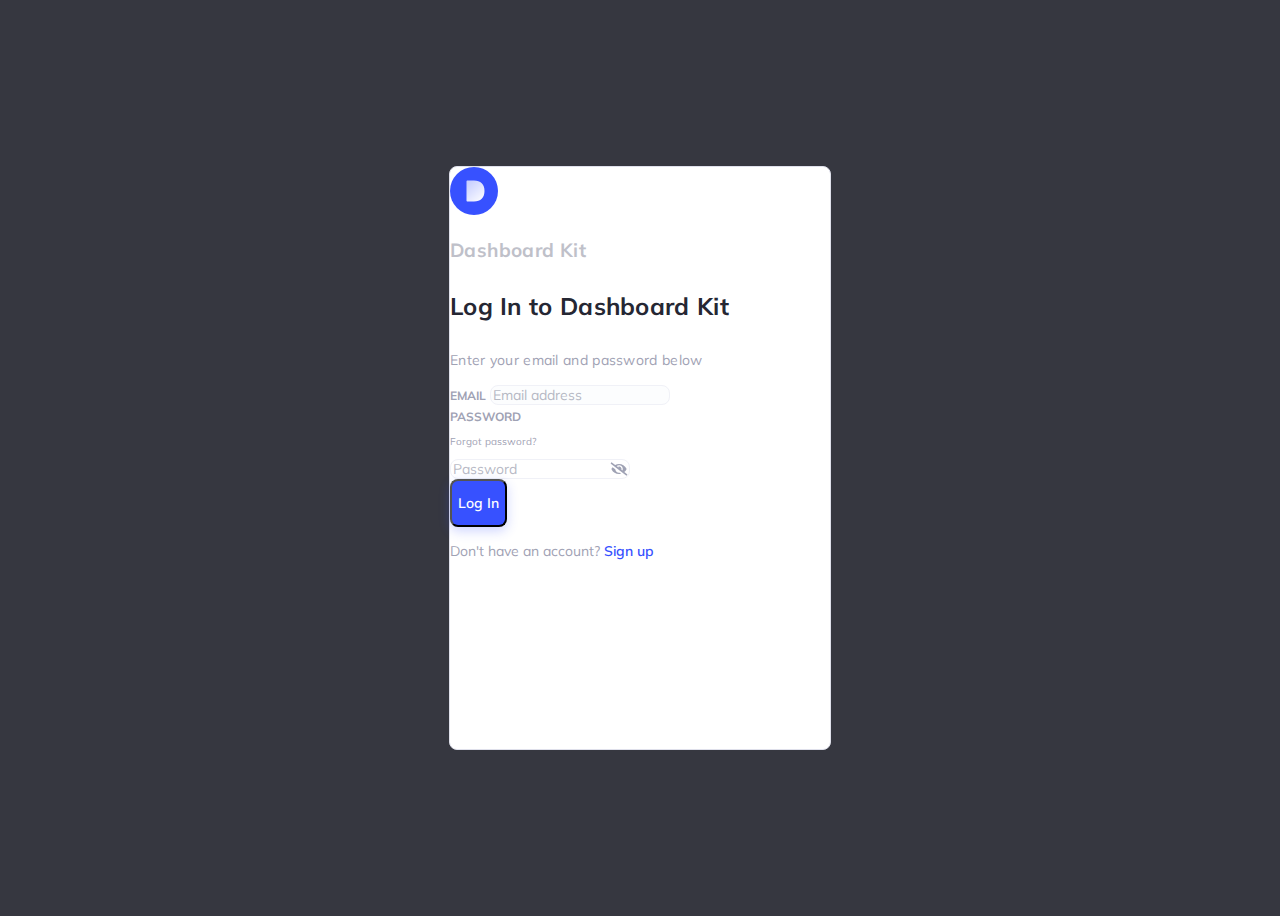
==== index.html @ 15b7e597 "log in page in finished" ====
<!DOCTYPE html>
<html lang="en">
<head>
    <meta charset="UTF-8">
    <meta http-equiv="X-UA-Compatible" content="IE=edge">
    <meta name="viewport" content="width=device-width, initial-scale=1.0">
    <title>UI-Kit</title>
    <link href="https://cdn.jsdelivr.net/npm/bootstrap@5.1.3/dist/css/bootstrap.min.css" rel="stylesheet" integrity="sha384-1BmE4kWBq78iYhFldvKuhfTAU6auU8tT94WrHftjDbrCEXSU1oBoqyl2QvZ6jIW3" crossorigin="anonymous">
    <link rel="stylesheet" href="style.css">
</head>
<body>
    <div class="container p-4">
       <div class="login p-2">
        <img class="d-block my-2 mx-auto" src="assets/image/logo.svg" >
        <p class="dashboard-kit mt-3 text-center">Dashboard Kit</p>
        <p class="login-text mx-4 mt-3">Log In to Dashboard Kit</p>
        <p class="text text-center">Enter your email and password below</p>
        <div class="mb-3">
            <label for="exampleInputEmail1" class="form-label email">EMAIL</label>
            <input type="email" class="form-control" id="exampleInputEmail1" placeholder="Email address">
          </div>
          <div class="mb-3">
                <div class="d-flex justify-content-between">
                    <label for="exampleInputPassword1" class="form-label password">PASSWORD</label>
                    <p class="d-inline forgot">Forgot password?</p>
                </div>
                    <input type="password" class="form-control" id="exampleInputPassword1" placeholder="Password">
            </div>
          <button type="button" class="btn w-100 mt-2">Log In</button>
        <p class="account-text text-center mt-4">Don't have an account? <a href="">Sign up</a></p>
        </div>
    </div>
    



    <script src="https://cdn.jsdelivr.net/npm/bootstrap@5.1.3/dist/js/bootstrap.bundle.min.js" integrity="sha384-ka7Sk0Gln4gmtz2MlQnikT1wXgYsOg+OMhuP+IlRH9sENBO0LRn5q+8nbTov4+1p" crossorigin="anonymous"></script>
    <script src="https://cdn.jsdelivr.net/npm/@popperjs/core@2.10.2/dist/umd/popper.min.js" integrity="sha384-7+zCNj/IqJ95wo16oMtfsKbZ9ccEh31eOz1HGyDuCQ6wgnyJNSYdrPa03rtR1zdB" crossorigin="anonymous"></script>
<script src="https://cdn.jsdelivr.net/npm/bootstrap@5.1.3/dist/js/bootstrap.min.js" integrity="sha384-QJHtvGhmr9XOIpI6YVutG+2QOK9T+ZnN4kzFN1RtK3zEFEIsxhlmWl5/YESvpZ13" crossorigin="anonymous"></script>
</body>
</html>
---- style.css ----
@import url('https://fonts.googleapis.com/css2?family=Mulish:wght@300&400&600&700&display=swap');
*{
    font-family: 'Mulish',sans-serif;
}
body{
    background-color: #363740;
    display: flex;
    align-items: center;
    justify-content: center;
    height: 100vh;
}
.container{
    width: 380px;
    height: 582px;
    border-radius: 8px;
    background-color: #FFFFFF;
    border: 1px solid #DFE0EB;
    
}
.dashboard-kit{
    font-size: 19px;
    color: #A4A6B3;
    font-weight: 700;
    line-height: 24px;
    font-style: normal;
    opacity: 0.7;
    letter-spacing: 0.4px;
}
.login-text{
    color: #252733;
    font-size: 24px;
    line-height: 40px;
    font-style: normal;
    font-weight: 700;
    letter-spacing: 0.3px;
}
.text{
    font-style: normal;
    font-weight: 400;
    font-size: 14px;
    line-height: 20px;
    color: #9FA2B4;
    letter-spacing: 0.3px;
}
.email{
    color: #9FA2B4;
    font-size: 12px;
    line-height: 15px;
    font-weight: 700;
}
#exampleInputEmail1{
    background-color: #FCFDFE;
    border: 1px solid #F0F1F7;
    border-radius: 8px;
}
#exampleInputEmail1::placeholder{
    font-size: 14px;
    line-height: 20px;
    font-weight: 400;
    color: #4B506D;
    opacity: 0.4;
}
.password{
    font-weight: 700;
    font-size: 12px;
    line-height: 15px;
    color: #9FA2B4;
}
.forgot{
    font-weight: 400;
    font-size: 10px;
    line-height: 13px;
    color: #9FA2B4;
    
}
#exampleInputPassword1{
    border: 1px solid #F0F1F7;
    background-color: #FCFDFE;
    border-radius: 8px;
    background: url('assets/image/active.svg') right no-repeat;
}
#exampleInputPassword1::placeholder{
    font-weight: 400;
    font-size: 14px;
    line-height: 20px;
    color: #4B506D;
    opacity: 0.4;
}
.btn{
    height: 48px;
    box-shadow: 0px 4px 12px rgba(55, 81, 255, 0.24);
    border-radius: 8px;
    background: #3751FF;
    color: #FFFFFF;
    font-weight: 600;
    font-size: 14px;
    line-height: 20px;
}
a{
    color: #3751FF;
    font-weight: 600;
    font-size: 14px;
    line-height: 20px;
    text-decoration: none;
}
.account-text{
    font-weight: 400;
    font-size: 14px;
    line-height: 20px;
    color: #9FA2B4;
}
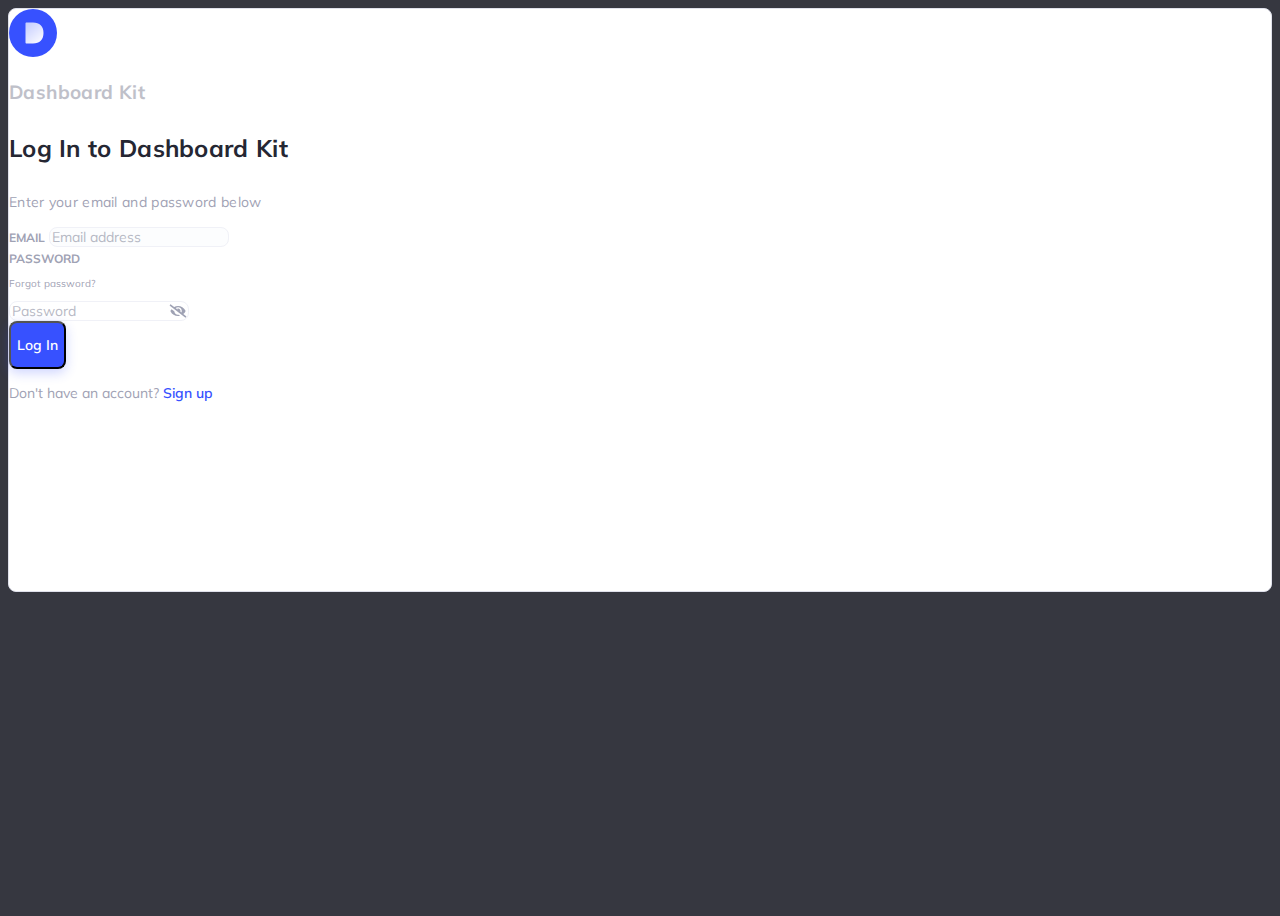
==== commit 926f594e: "home page body edited with bootstrap" ====
--- a/index.html
+++ b/index.html
@@ -8,8 +8,8 @@
     <link href="https://cdn.jsdelivr.net/npm/bootstrap@5.1.3/dist/css/bootstrap.min.css" rel="stylesheet" integrity="sha384-1BmE4kWBq78iYhFldvKuhfTAU6auU8tT94WrHftjDbrCEXSU1oBoqyl2QvZ6jIW3" crossorigin="anonymous">
     <link rel="stylesheet" href="style.css">
 </head>
-<body>
-    <div class="container p-4">
+<body class="d-flex align-items-center justify-content-center">
+    <div class="container col-3 p-4">
        <div class="login p-2">
         <img class="d-block my-2 mx-auto" src="assets/image/logo.svg" >
         <p class="dashboard-kit mt-3 text-center">Dashboard Kit</p>
@@ -26,7 +26,7 @@
                 </div>
                     <input type="password" class="form-control" id="exampleInputPassword1" placeholder="Password">
             </div>
-          <button type="button" class="btn w-100 mt-2">Log In</button>
+          <button type="button" class="btn w-100 mt-2" onClick="location.href='dashboard.html'">Log In</button>
         <p class="account-text text-center mt-4">Don't have an account? <a href="">Sign up</a></p>
         </div>
     </div>
--- a/style.css
+++ b/style.css
@@ -4,18 +4,13 @@
 }
 body{
     background-color: #363740;
-    display: flex;
-    align-items: center;
-    justify-content: center;
     height: 100vh;
 }
 .container{
-    width: 380px;
     height: 582px;
     border-radius: 8px;
     background-color: #FFFFFF;
     border: 1px solid #DFE0EB;
-    
 }
 .dashboard-kit{
     font-size: 19px;
@@ -108,4 +103,67 @@
     font-size: 14px;
     line-height: 20px;
     color: #9FA2B4;
+}
+.subtitle{
+    font-weight: 700;
+    font-size: 19px;
+    line-height: 24px;
+    color: #A4A6B3;
+    opacity: 0.7;
+    margin-left: 15px;
+}
+.li-text{
+    font-weight: 400;
+    font-size: 16px;
+    line-height: 20px;
+    color: #A4A6B3;
+    margin-left: 10px;
+}
+
+.sidebar{
+    background-color: #363740;
+}
+.overview-text{
+    font-weight: 700;
+    font-size: 24px;
+    line-height: 30px;
+}
+.name-text{
+    font-weight: 600;
+    font-size: 14px;
+    line-height: 20px;
+    color: #252733;
+}
+.box{
+    height: 134px;
+    border: 1px solid #DFE0EB;
+    border-radius: 8px;
+}
+.box-text{
+    font-weight: 700;
+    font-size: 19px;
+    line-height: 24px;
+    color: #9FA2B4;
+}
+.box-number{
+    font-weight: 700;
+    font-size: 40px;
+    line-height: 50px;
+}
+.box-additional{
+    height: 109px;
+    border-bottom: 1px solid #DFE0EB;
+    border-left: 1px solid #DFE0EB;
+}
+.box-additional-text{
+    font-weight: 600;
+    font-size: 16px;
+    line-height: 22px;
+    color: #9FA2B4;
+}
+.box-additional-number{
+    font-weight: 700;
+    font-size: 24px;
+    line-height: 30px;
+    color: #252733;
 }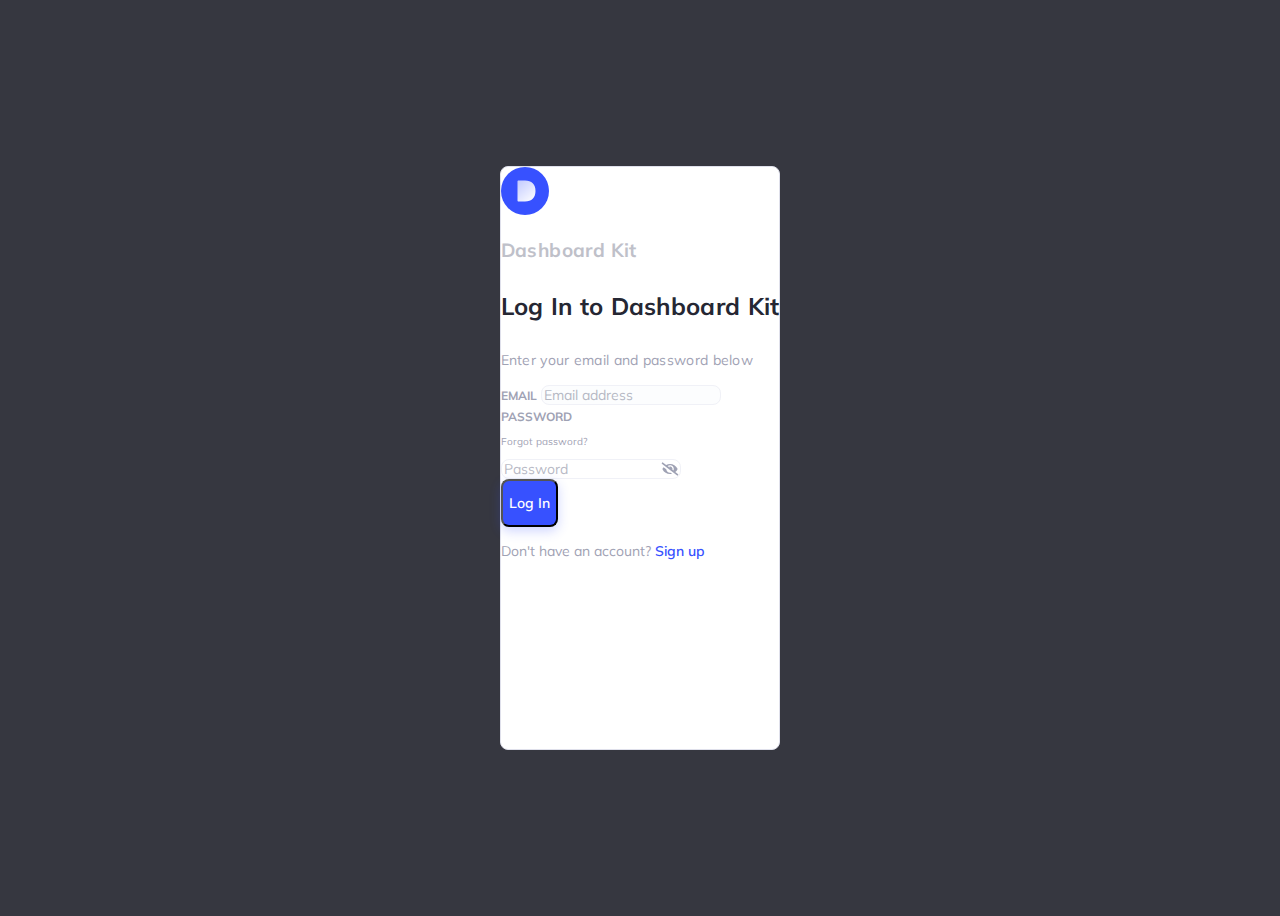
==== commit c6fb630b: "ticket page finished" ====
--- a/index.html
+++ b/index.html
@@ -8,8 +8,8 @@
     <link href="https://cdn.jsdelivr.net/npm/bootstrap@5.1.3/dist/css/bootstrap.min.css" rel="stylesheet" integrity="sha384-1BmE4kWBq78iYhFldvKuhfTAU6auU8tT94WrHftjDbrCEXSU1oBoqyl2QvZ6jIW3" crossorigin="anonymous">
     <link rel="stylesheet" href="style.css">
 </head>
-<body class="d-flex align-items-center justify-content-center">
-    <div class="container col-3 p-4">
+<body class="loginBody">
+    <div class="container col-xl-3 col-ld-5 col-md-6 col-sm-7 p-4">
        <div class="login p-2">
         <img class="d-block my-2 mx-auto" src="assets/image/logo.svg" >
         <p class="dashboard-kit mt-3 text-center">Dashboard Kit</p>
--- a/style.css
+++ b/style.css
@@ -2,8 +2,11 @@
 *{
     font-family: 'Mulish',sans-serif;
 }
-body{
+.loginBody{
     background-color: #363740;
+    display: flex;
+    align-items: center;
+    justify-content: center;
     height: 100vh;
 }
 .container{
@@ -110,14 +113,12 @@
     line-height: 24px;
     color: #A4A6B3;
     opacity: 0.7;
-    margin-left: 15px;
 }
 .li-text{
     font-weight: 400;
     font-size: 16px;
     line-height: 20px;
     color: #A4A6B3;
-    margin-left: 10px;
 }
 
 .sidebar{
@@ -151,7 +152,7 @@
     line-height: 50px;
 }
 .box-additional{
-    height: 109px;
+    height: 112px;
     border-bottom: 1px solid #DFE0EB;
     border-left: 1px solid #DFE0EB;
 }
@@ -166,4 +167,45 @@
     font-size: 24px;
     line-height: 30px;
     color: #252733;
-}+}
+.today-text{
+    font-weight: 400;
+    font-size: 12px;
+    line-height: 16px;
+    color: #9FA2B4;
+}
+.tasks-title{
+    font-weight: 600;
+    font-size: 14px;
+    line-height: 20px;
+    letter-spacing: 0.2px;
+    color: #C5C7CD;
+  }
+  .ticket-text{
+    font-weight: 700;
+    font-size: 19px;
+    line-height: 24px;
+    color: #252733;
+  }
+  .ticket-text{
+    font-weight: 700;
+    font-size: 19px;
+    line-height: 24px;
+    letter-spacing: 0.4px;
+    color: #252733;
+  }
+  .customer{
+    font-weight: 400;
+    font-size: 12px;
+    line-height: 16px;
+    letter-spacing: 0.1px;
+    color: #C5C7CD;
+  }
+  
+  .man-title{
+    font-weight: 600;
+    font-size: 14px;
+    line-height: 20px;
+    letter-spacing: 0.2px;
+    color: #252733;
+  }